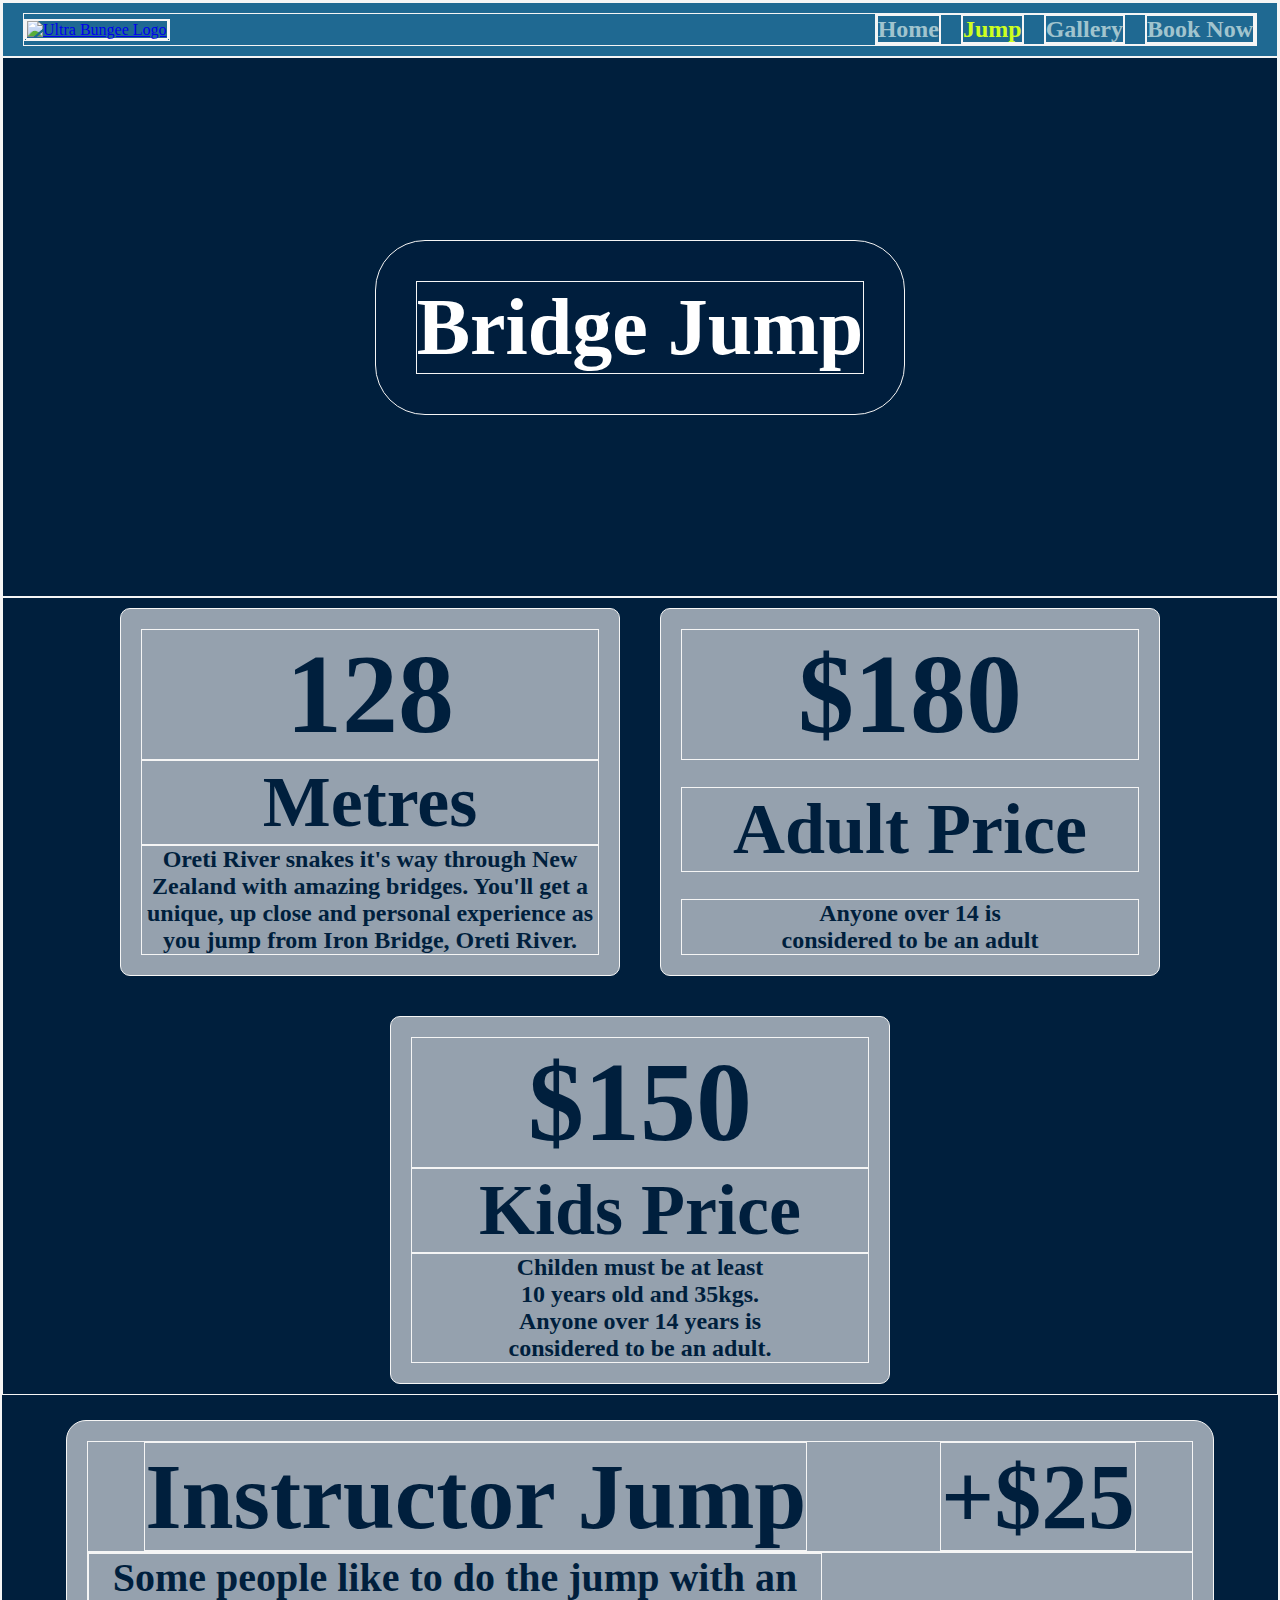
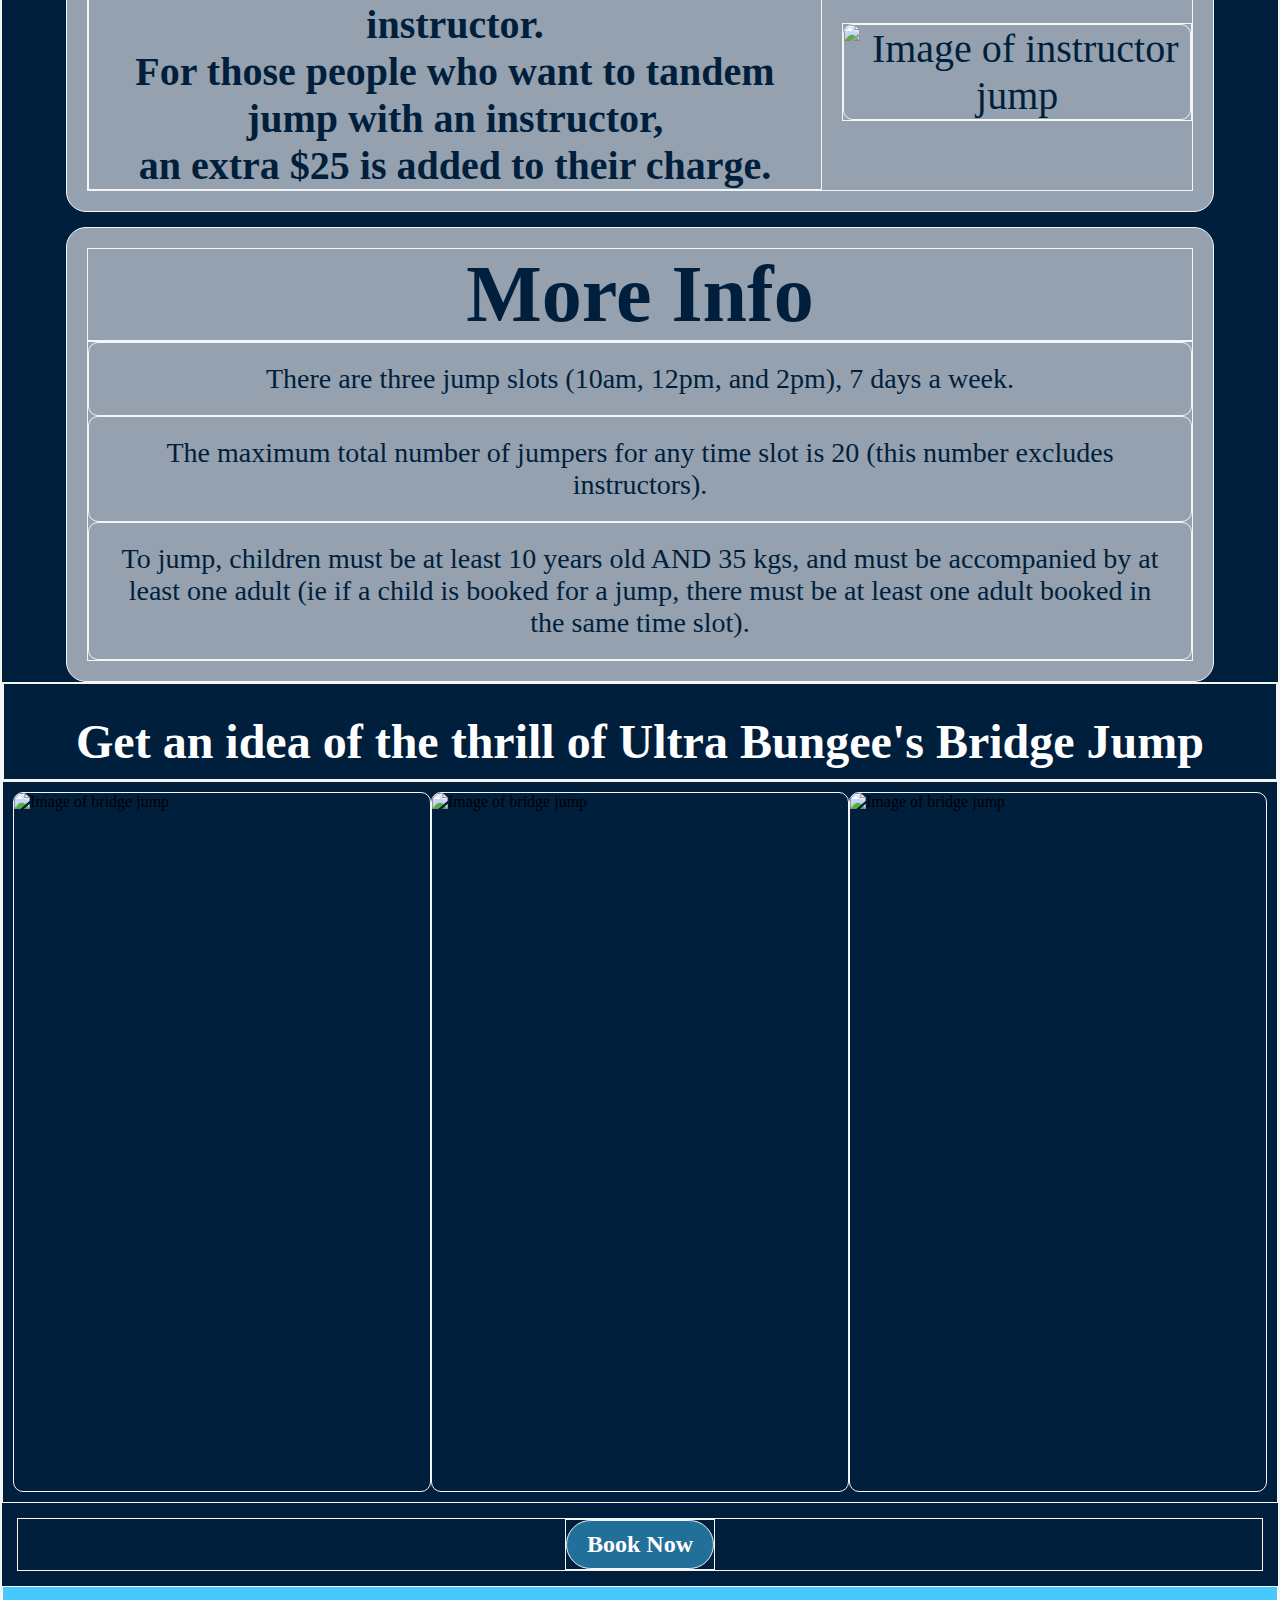
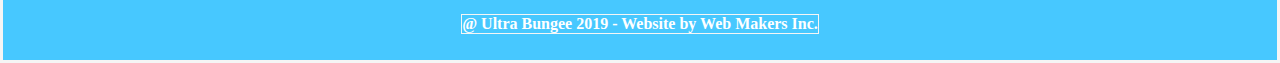
==== bridge_jump.html @ a45ec265 "Redo of last Commit and push (Forgot to add 3 HTML pages)" ====
<!DOCTYPE html>
<html lang="en">

<head>
    <meta charset="UTF-8">
    <meta name="viewport" content="width=device-width, initial-scale=1.0">
    <link rel="stylesheet" href="style.css">
    <title>Ultra Bungee</title>
</head>

<body>
    <header>
        <nav>
            <div class="nav-logo">
                <a href="index.html">
                    <img id="logo" src="img/logo.png" alt="Ultra Bungee Logo">
                </a>
            </div>
            <ul class="nav-links">
                <li>
                    <a href="index.html">Home</a>
                </li>
                <li class="active">
                    <a href="jumps.html">Jump</a>
                </li>
                <li>
                    <a href="gallery.html">Gallery</a>
                </li>
                <li>
                    <a href="#">Book Now</a>
                </li>
            </ul>
        </nav>
    </header>

    <!-- Hero Img For Bridge Hero -->
    <main class="hero">
        <div class="hero-overlay">
            <h1>Bridge Jump</h1>
        </div>
    </main>

    <section class="infomation-container">
        <article class="jump-height">
            <h2>128</h2>
            <h4>Metres</h4>
            <h5>
                Oreti River snakes it's way through New Zealand with amazing bridges. You'll get a unique, up close
                and personal experience as you jump from Iron Bridge, Oreti River.

                <!-- Leap. Jump. Fly. From Auckland’s Central Tower. <br> The Central Tower is a telecommunication <br>
                and observation in auckland, New Zealand --> <!-- For Tower Jump -->
            </h5>
        </article>

        <article class="adult-price">
            <h2>$180</h2>
            <h4>Adult Price</h4>
            <h5>Anyone over 14 is <br> considered to be an adult</h5>
        </article>

        <article class="kids-price">
            <h2>$150</h2>
            <h4>Kids Price</h4>
            <h5>
                Childen must be at least <br> 10 years old and 35kgs. <br> Anyone over 14 years is <br> considered to be
                an adult.
            </h5>
        </article>
    </section>

    <article class="instructor-jump">
        <div class="title-instructor-jump">
            <h3>Instructor Jump</h3>
            <h3>+$25</h3>
        </div>
        <div class="instructor-jump-info">
            <h4>
                Some people like to do the jump with an instructor. <br> For those people who want to tandem jump with
                an instructor, <br> an extra $25 is added to their charge.
            </h4>
            <div class="instructor-jump-img">
                <img src="img/bungee_general1.jpg" alt="Image of instructor jump">
            </div>
        </div>
    </article>

    <article class="more-info">
        <h2 class="more-info-title">More Info</h2>
        <div class="more-info-text">
            <p>There are three jump slots (10am, 12pm, and 2pm), 7 days a week.</p>
            <p>The maximum total number of jumpers for any time slot is 20 (this number excludes instructors).</p>
            <p>To jump, children must be at least 10 years old AND 35 kgs, and must be accompanied by at least one adult
                (ie if a child is booked for a jump, there must be at least one adult booked in the same time slot).</p>
        </div>
    </article>

    <div class="related-jumps">
        <h2>Get an idea of the thrill of Ultra Bungee's Bridge Jump</h2>
    </div>

    <div class="related-jump-img">
        <img src="img/bridge1_thumb.jpg" alt="Image of bridge jump">
        <img src="img/bridge2.jpg" alt="Image of bridge jump">
        <img src="img/bridge3.jpg" alt="Image of bridge jump">
    </div>

    <div class="jump-button-center">
        <div class="button-container">
            <a href="#">Book Now</a>
        </div>
    </div>

    <footer>
        <p>@ Ultra Bungee 2019 - Website by Web Makers Inc.</p>
    </footer>
</body>
---- style.css ----
/* fonts */
@import url('https://fonts.googleapis.com/css2?family=Arvo:ital,wght@0,400;0,700;1,400;1,700&display=swap');
@import url('https://fonts.googleapis.com/css2?family=Arvo:ital,wght@0,400;0,700;1,400;1,700&family=Nunito:ital,wght@0,200..1000;1,200..1000&display=swap');
@import url('https://fonts.googleapis.com/css2?family=Arvo:ital,wght@0,400;0,700;1,400;1,700&family=Lato:ital,wght@0,100;0,300;0,400;0,700;0,900;1,100;1,300;1,400;1,700;1,900&family=Nunito:ital,wght@0,200..1000;1,200..1000&display=swap');
@import url('https://fonts.googleapis.com/css2?family=Arvo:ital,wght@0,400;0,700;1,400;1,700&family=Lato:ital,wght@0,100;0,300;0,400;0,700;0,900;1,100;1,300;1,400;1,700;1,900&family=Montserrat:ital,wght@0,100..900;1,100..900&family=Nunito:ital,wght@0,200..1000;1,200..1000&display=swap');
@import url('https://fonts.googleapis.com/css2?family=Arvo:ital,wght@0,400;0,700;1,400;1,700&family=Lato:ital,wght@0,100;0,300;0,400;0,700;0,900;1,100;1,300;1,400;1,700;1,900&family=Montserrat:ital,wght@0,100..900;1,100..900&family=Nunito:ital,wght@0,200..1000;1,200..1000&family=Quicksand:wght@300..700&display=swap');
@import url('https://fonts.googleapis.com/css2?family=Arvo:ital,wght@0,400;0,700;1,400;1,700&family=Lato:ital,wght@0,100;0,300;0,400;0,700;0,900;1,100;1,300;1,400;1,700;1,900&family=Montserrat:ital,wght@0,100..900;1,100..900&family=Nunito+Sans:ital,opsz,wght@0,6..12,200..1000;1,6..12,200..1000&family=Nunito:ital,wght@0,200..1000;1,200..1000&family=Quicksand:wght@300..700&display=swap');

/* site colour palette */
:root {
    --main-col: #001F3D;
    --zero-col: #FFFFFF;
    --secondary-col: #47C8FF;
    --third-col: #A1C4CE;
    --accent-col: #CEFF1F;
}

/* Styling Home Page */
/* generic style reset */
* {
    margin: 0px;
    padding: 0px;
    box-sizing: border-box;
    /* To see outline of all elements (temp)*/
    border: 1px solid whitesmoke;
}

/* add your own style rules here */
body {
    background-color: var(--main-col);
}


/* Fixing Nav-Bar */
header {
    padding: 10px 20px;
    background-color: #47c8ff70
}

nav {
    display: flex;
    align-items: center;
    justify-content: space-between;
    width: 100%;
}

/* Style logo */
.nav-logo img {
    max-width: 150px;
    height: auto;
}

/* Style nav-links */
.nav-links {
    list-style: none;
    display: flex;
    gap: 20px;
}

.nav-links li {
    font-size: x-large;
    font-weight: bold;
}

.nav-links a {
    text-decoration: none;
    color: var(--third-col)
}

/* Fix logo img */
header img {
    width: 150px;
    height: auto;
}

/* Active page link style */
.nav-links .active a {
    color: var(--accent-col);
}

/* White on hover */
.nav-links a:hover {
    color: var(--zero-col);
    -webkit-transition: color 0.3s ease;
    transition: color 0.3s ease;
}

/* Adding Hero img */
.hero {
    position: relative;
    display: block;
    background-image: url(img/bridge3.jpg);
    background-size: cover;
    background-repeat: no-repeat;
    background-position-y: -200px;
    height: 60vh;
    width: 100%;
    display: flex;
    justify-content: center;
    align-items: center;
}

/* Adding overlay on hero img */
.hero-overlay {
    position: absolute;
    text-align: center;
    color: var(--zero-col);
    background-color: #001e3d7c;
    font-weight: bold;
    padding: 40px 40px;
    border-radius: 50px;
}

.hero-overlay h1 {
    font-size: 500%;
}

/* Style jump-links in overlay*/
.jumps-links {
    list-style: none;
    display: flex;
    gap: 200px;
    justify-content: center;
}

.jumps-links li {
    margin: 30px;
    font-weight: bold;
    font-size: 200%;
    padding: 15px;
    border-radius: 30px;
    background-color: #001e3d90;
}

.jumps-links a {
    text-decoration: none;
    color: var(--third-col)
}

/* White on hover */
.jumps-links a:hover {
    color: var(--zero-col);
    -webkit-transition: color 0.3s ease;
    transition: background-color, color 0.3s ease-in-out;
}

/* Making jumps available boxes */
.jumps-available-box img {
    position: relative;
    display: block;
    background-repeat: no-repeat;
    background-size: cover;
    object-fit: cover;
    width: 100%;
    height: 100%;
    filter: brightness(30%) blur(5px);
    transition: filter 0.3s ease-in-out;
}

.jumps-available-box:hover img,
.jumps-available-box:hover .available-jumps-overlay-section,
.jumps-available-box .button-container:hover~img,
.jumps-available-box .button-container:hover~.available-jumps-overlay-section {
    filter: brightness(95%);
}

.jumps-available-box {
    position: relative;
    width: 100%;
    height: 800px;
    overflow: visible;
    display: flex;
    justify-content: center;
    align-items: center;
}

.available-jumps-overlay-section {
    position: absolute;
    width: 100%;
    height: 100%;
    display: flex;
    flex-direction: column;
    justify-content: center;
    align-content: center;
    text-align: center;
    color: var(--zero-col);
    background-color: #001e3d7c;
    z-index: 20;
    pointer-events: none;
}

.subheading-center-overlay {
    font-size: 550%;
    font-weight: bold;
    color: var(--zero-col);
}

.button-center-overlay {
    margin-top: 10px;
    font-size: 150%;
    display: flex;
    justify-content: center;
    align-items: center;
}

.button-container {
    pointer-events: auto;
}

.button-container a {
    display: inline-block;
    padding: 10px 20px;
    font-size: larger;
    color: var(--zero-col);
    background-color: #47c8ff7b;
    text-decoration: none;
    font-weight: bold;
    border-radius: 50px;
    transition: background-color 0.3s ease-in-out;
    position: relative;
    z-index: 20;
}

.button-container a:hover {
    background-color: #ceff1f90;
    border-radius: 50px;
    transition: background-color 0.3s ease-in-out;
}

/* Making Reviews Space */
.reviews-container {
    position: relative;
    width: 100%;
    height: 1000px;
    display: flex;
    flex-direction: column;
    align-items: center;
    justify-content: center;
    text-align: center;
    overflow: hidden;
    padding: 50px 0;
}

.reviews-container img {
    position: absolute;
    width: 100%;
    height: 100%;
    object-fit: cover;
    z-index: -1;
    filter: brightness(50%);
}

.reviews-heading-center-overlay {
    font-size: 750%;
    font-weight: bold;
    margin-bottom: 20px;
    position: relative;
    color: var(--zero-col);
}

.reviews-box {
    display: flex;
    flex-direction: row;
    justify-content: center;
    align-items: flex-start;
    gap: 20px;
    flex-wrap: wrap;
    width: 100%;
    max-width: 100vw;
    z-index: 2;
}

/* Review Styling */
.review {
    background-color: #ceff1f90;
    backdrop-filter: blur(5px);
    border-radius: 10px;
    padding: 20px;
    min-width: 300px;
    max-width: 450px;
    height: 90%;
    text-align: center;
    flex: 1;
    color: var(--zero-col);
    margin: 20px 10px;
}

/* Stars Styling */
.rating-stars {
    font-size: 24px;
    display: inline-block;
}

.star {
    font-size: 30px;
    color: #d2ba42;
    margin: 0 5px;
    position: relative;
    display: inline-block;
}

/* Comments Styling */
.reviews-coment {
    font-style: italic;
    margin-bottom: 10px;
    font-size: xx-large;
}

/* Name Styling */
.name-of-reviewer {
    font-weight: bold;
    font-size: 20px;
    padding: 10px;
    justify-self: end;
}

.reviews-subheading-center-overlay {
    font-size: 200%;
    max-width: 95%;
    z-index: 2;
    font-weight: bold;
    color: var(--zero-col);
    margin: 30px;
}

.reviews-subheading-center-overlay h1 {
    padding: 20px;
}

/* Styling Footer */
footer {
    color: var(--zero-col);
    background-color: var(--secondary-col);
    justify-items: center;
    align-content: center;
    font-size: medium;
    font-weight: bold;
    height: 75px;
}


/* Styling Jump Page */
/* Styling Container For Jump Cards */
.available-jumps-cards-container {
    width: 100%;
    height: 800px;
    display: flex;
    flex-wrap: wrap;
    justify-content: center;
    align-items: center;
}

.available-jumps-card {
    margin: 15px;
    padding: 10px 5px;
    background-color: #ffffff95;
    border-radius: 50px;
    width: 30%;
}

/* Styling for jump card title */
.available-jumps-card-title {
    padding: 10px;
    display: flex;
    font-size: x-large;
    justify-content: center;
    text-align: center;
    transition: color 0.3s ease-in-out;
}


.available-jumps-card-title a {
    text-decoration: none;
    color: var(--zero-col);
    text-shadow: 1px 1px 5px var(--main-col);
}

/* Styling for jump card image */
.available-jumps-card-image img {
    width: 100%;
    height: 550px;
    border-radius: 25px;
    position: relative;
    display: block;
    background-repeat: no-repeat;
    background-size: cover;
    object-fit: cover;
}

/* Styling for jump card buttons */
.available-jumps-card-button {
    margin: 15px 0px 10px 0px;
    pointer-events: auto;
    text-align: center;
}

.available-jumps-card-button a {
    text-decoration: none;
    display: inline-block;
    font-size: x-large;
    border-radius: 20px;
    padding: 15px;
    color: var(--zero-col);
    background-color: #47C8FF7b;
    transition: background-color 0.3s ease-in-out;
}

/* Styling for jump card buttons hovers */
.available-jumps-card-button a:hover {
    background-color: #ceff1f90;
}


/* Styling For Each Jump Page (Bridge, Canyon, Tower) */
/* Styling for infomation-container */
.infomation-container {
    display: flex;
    flex-wrap: wrap;
    gap: 20px;
    justify-content: center;
}

.infomation-container {
    align-items: stretch;
    margin-bottom: 25px;
}

.infomation-container article {
    flex: 1;
    margin: 10px;
    min-width: 500px;
    max-width: 30%;
    color: var(--main-col);
    background-color: #ffffff95;
    padding: 20px;
    border-radius: 10px;
    text-align: center;
    display: flex;
    flex-direction: column;
    justify-content: space-between;
}

/* Responsive Design */
@media (max-width: 900px) {
    .infomation-container {
        flex-direction: column;
        align-items: center;
    }

    .infomation-container article {
        width: 100%;
    }
}

.infomation-container h2 {
    font-size: 700%;
}

.infomation-container h4 {
    font-size: 450%;
}

.infomation-container h5 {
    font-size: 150%;
}

.instructor-jump {
    margin: auto;
    padding: 20px;
    max-width: 90%;
    display: flex;
    flex-direction: column;
    align-items: center;
    background-color: #ffffff95;
    border-radius: 20px;
}

.title-instructor-jump {
    display: flex;
    justify-content: space-around;
    width: 100%;
    text-align: center;
    color: var(--main-col);
    gap: 20px;
    font-size: 500%;
}

.instructor-jump-info {
    display: flex;
    align-items: center;
    gap: 20px;
    width: 100%;
    color: var(--main-col);
    flex-wrap: wrap;
    text-align: center;
    font-size: 250%;
}

.instructor-jump-info h4 {
    flex: 1;
    min-width: 250px;
}

.instructor-jump-img {
    flex: 1;
    max-width: 350px;
    min-width: 250px;
}

.instructor-jump-img img {
    max-width: 100%;
    height: auto;
    border-radius: 10px;
}

/* Responsive Design */
@media (max-width: 768px) {
    .title-instructor-jump {
        flex-direction: column;
    }

    .instructor-jump-info {
        flex-direction: column;
        text-align: center;
    }
}

.more-info {
    margin: auto;
    margin-top: 15px;
    padding: 20px;
    max-width: 90%;
    display: flex;
    flex-direction: column;
    align-items: center;
    background-color: #ffffff95;
    border-radius: 20px;
}

.more-info-title {
    display: flex;
    justify-content: space-around;
    width: 100%;
    text-align: center;
    color: var(--main-col);
    gap: 20px;
    font-size: 500%;
}

.more-info-text p {
    flex: 1;
    color: var(--main-col);
    padding: 20px;
    border-radius: 10px;
    font-size: 175%;
    text-align: center;
    display: flex;
    flex-direction: column;
    justify-content: space-between;
}

.related-jumps h2 {
    display: flex;
    justify-content: center;
    align-items: center;
    padding: 30px 0px 10px 0px;
    color: var(--zero-col);
    font-size: 300%;
}

.related-jump-img {
    background-color: var(--main-col);
    display: flex;
    overflow-x: auto;
    white-space: nowrap;
    scroll-snap-type: x mandatory;
    padding: 10px;
}

.related-jump-img img {
    height: 700px;
    width: 1000px;
    object-fit: cover;
    border-radius: 10px;
    scroll-snap-align: start;
}

.jump-button-center {
    margin: 15px;
    display: flex;
    flex-direction: column;
    justify-content: center;
    align-items: center;
    font-size: 125%;
}
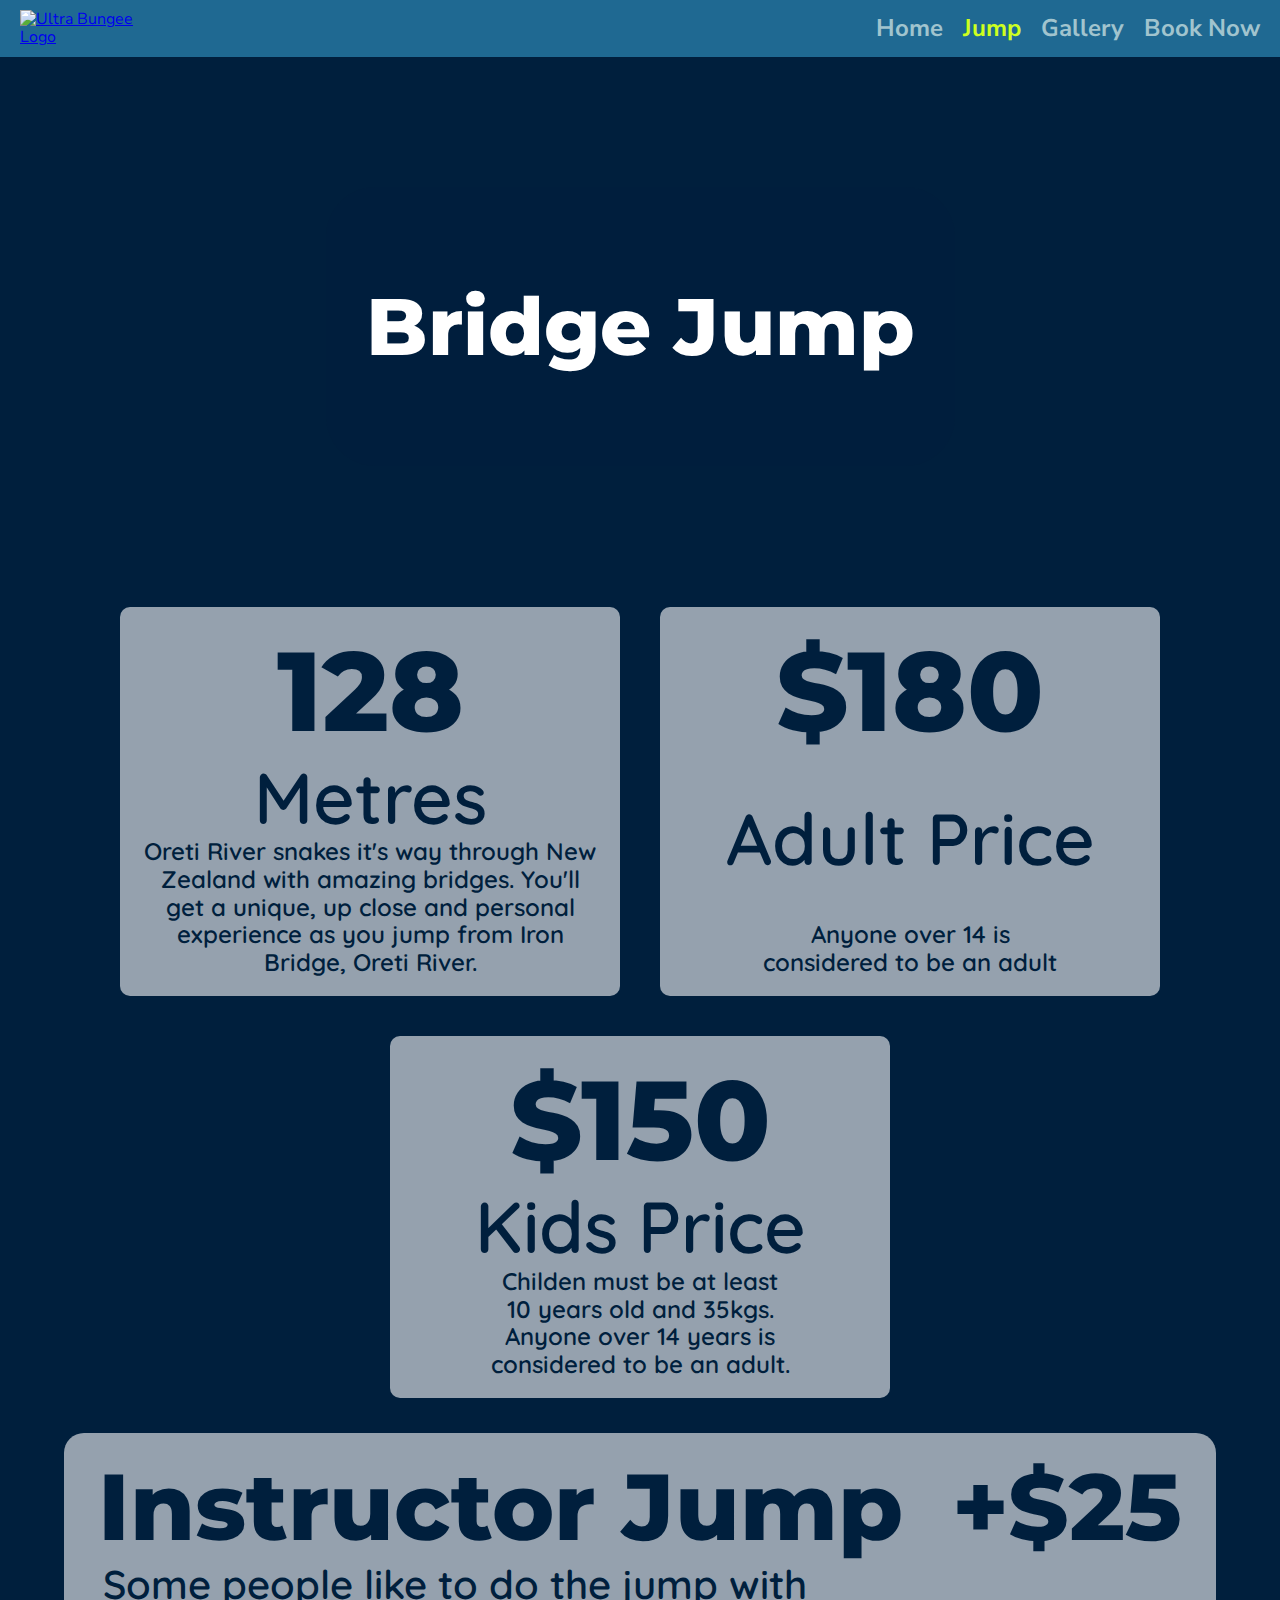
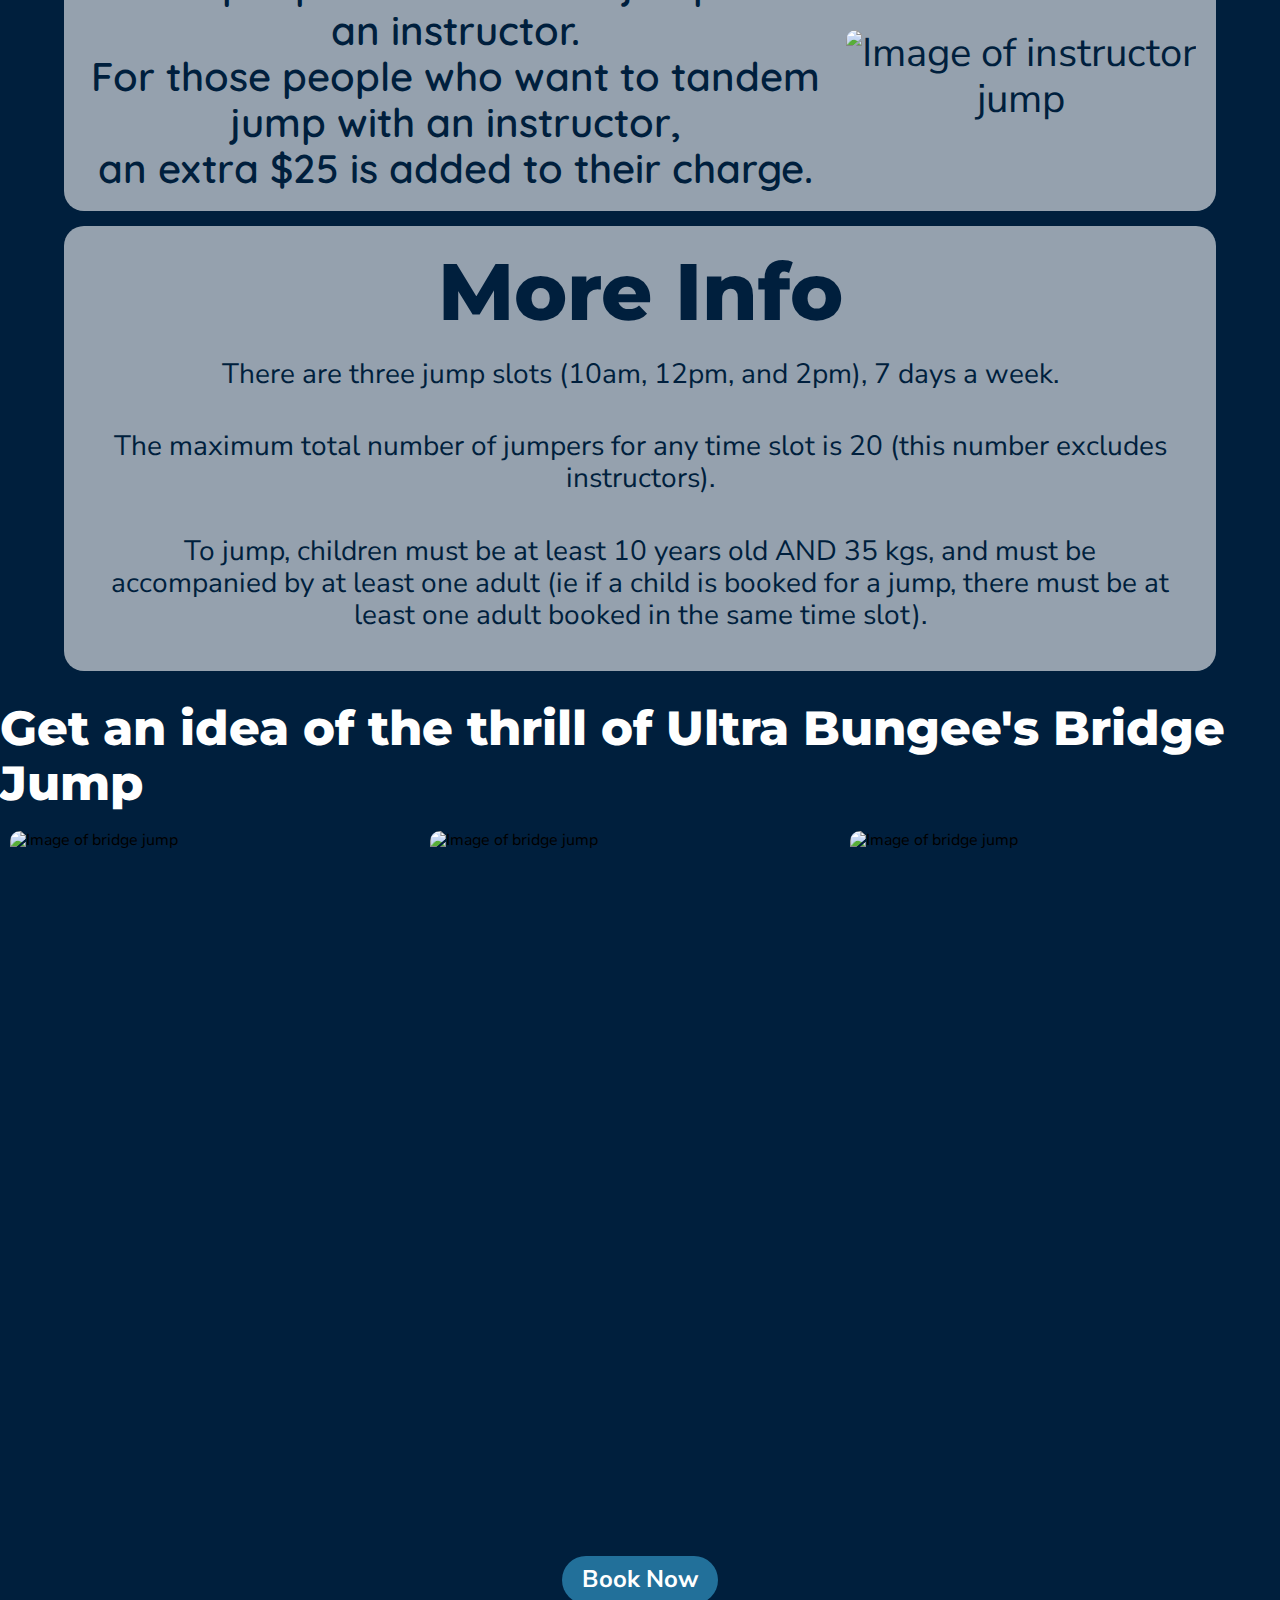
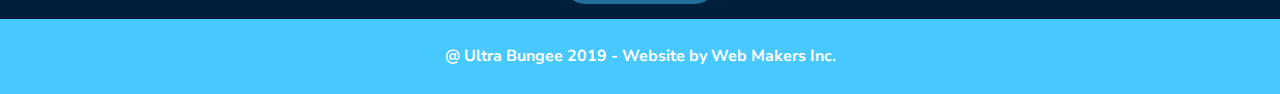
==== commit b306f52b: "Finished Gallery Page and normalize.css and fixed fonts" ====
--- a/bridge_jump.html
+++ b/bridge_jump.html
@@ -4,7 +4,8 @@
 <head>
     <meta charset="UTF-8">
     <meta name="viewport" content="width=device-width, initial-scale=1.0">
-    <link rel="stylesheet" href="style.css">
+    <link rel="stylesheet" href="style/normalize.css">
+    <link rel="stylesheet" href="style/style.css">
     <title>Ultra Bungee</title>
 </head>
 
--- a/style/style.css
+++ b/style/style.css
@@ -0,0 +1,652 @@
+/* fonts */
+@import url('https://fonts.googleapis.com/css2?family=Montserrat:ital,wght@0,100..900;1,100..900&display=swap');
+@import url('https://fonts.googleapis.com/css2?family=Quicksand:wght@300..700&display=swap');
+@import url('https://fonts.googleapis.com/css2?family=Nunito+Sans:ital,opsz,wght@0,6..12,200..1000;1,6..12,200..1000&display=swap');
+
+
+
+/* site colour palette */
+:root {
+    --main-col: #001F3D;
+    --zero-col: #FFFFFF;
+    --secondary-col: #47C8FF;
+    --third-col: #A1C4CE;
+    --accent-col: #CEFF1F;
+}
+
+/* Styling Home Page */
+/* generic style reset */
+* {
+    margin: 0px;
+    padding: 0px;
+    box-sizing: border-box;
+    /* To see outline of all elements (temp)*/
+    /* border: 1px solid whitesmoke; */
+}
+
+/* Styling body & fonts */
+body {
+    background-color: var(--main-col);
+    font-family: "Nunito Sans";
+}
+
+h1,
+h2,
+h3 {
+    font-family: "Montserrat";
+    font-weight: 800;
+}
+
+h4,
+h5,
+h6 {
+    font-family: "Quicksand";
+    font-weight: 600;
+}
+
+/* Fixing Nav-Bar */
+header {
+    padding: 10px 20px;
+    background-color: #47c8ff70
+}
+
+nav {
+    display: flex;
+    align-items: center;
+    justify-content: space-between;
+    width: 100%;
+}
+
+/* Style logo */
+.nav-logo img {
+    max-width: 150px;
+    height: auto;
+}
+
+/* Style nav-links */
+.nav-links {
+    list-style: none;
+    display: flex;
+    gap: 20px;
+}
+
+.nav-links li {
+    font-size: x-large;
+    font-weight: bold;
+}
+
+.nav-links a {
+    text-decoration: none;
+    color: var(--third-col)
+}
+
+/* Fix logo img */
+header img {
+    width: 150px;
+    height: auto;
+}
+
+/* Active page link style */
+.nav-links .active a {
+    color: var(--accent-col);
+}
+
+/* White on hover */
+.nav-links a:hover {
+    color: var(--zero-col);
+    -webkit-transition: color 0.3s ease;
+    transition: color 0.3s ease;
+}
+
+/* Adding Hero img */
+.hero {
+    position: relative;
+    background-image: url(/img/bridge3.jpg);
+    background-size: cover;
+    background-repeat: no-repeat;
+    background-position: center;
+    background-position-y: -300px;
+    height: 60vh;
+    width: 100%;
+    display: flex;
+    justify-content: center;
+    align-items: center;
+    border: none;
+}
+
+/* Adding overlay on hero img */
+.hero-overlay {
+    position: absolute;
+    text-align: center;
+    color: var(--zero-col);
+    background-color: #001e3d7c;
+    font-weight: bold;
+    padding: 40px 40px;
+    border-radius: 50px;
+}
+
+.hero-overlay h1 {
+    font-size: 500%;
+}
+
+/* Style jump-links in overlay*/
+.jumps-links {
+    list-style: none;
+    display: flex;
+    gap: 200px;
+    justify-content: center;
+}
+
+.jumps-links li {
+    margin: 30px;
+    font-weight: bold;
+    font-size: 200%;
+    padding: 15px;
+    border-radius: 30px;
+    background-color: #001e3d90;
+}
+
+.jumps-links a {
+    text-decoration: none;
+    color: var(--third-col)
+}
+
+/* White on hover */
+.jumps-links a:hover {
+    color: var(--zero-col);
+    -webkit-transition: color 0.3s ease;
+    transition: background-color, color 0.3s ease-in-out;
+}
+
+/* Making jumps available boxes */
+.jumps-available-box img {
+    position: relative;
+    display: block;
+    background-repeat: no-repeat;
+    background-size: cover;
+    object-fit: cover;
+    width: 100%;
+    height: 100%;
+    filter: brightness(30%) blur(5px);
+    transition: filter 0.3s ease-in-out;
+}
+
+.jumps-available-box:hover img,
+.jumps-available-box:hover .available-jumps-overlay-section,
+.jumps-available-box .button-container:hover~img,
+.jumps-available-box .button-container:hover~.available-jumps-overlay-section {
+    filter: brightness(95%);
+}
+
+.jumps-available-box {
+    position: relative;
+    width: 100%;
+    height: 800px;
+    overflow: visible;
+    display: flex;
+    justify-content: center;
+    align-items: center;
+}
+
+.available-jumps-overlay-section {
+    position: absolute;
+    width: 100%;
+    height: 100%;
+    display: flex;
+    flex-direction: column;
+    justify-content: center;
+    align-content: center;
+    text-align: center;
+    color: var(--zero-col);
+    background-color: #001e3d7c;
+    z-index: 20;
+    pointer-events: none;
+}
+
+.subheading-center-overlay {
+    font-size: 550%;
+    font-weight: bold;
+    color: var(--zero-col);
+}
+
+.button-center-overlay {
+    margin-top: 10px;
+    font-size: 150%;
+    display: flex;
+    justify-content: center;
+    align-items: center;
+}
+
+.button-container {
+    pointer-events: auto;
+}
+
+.button-container a {
+    display: inline-block;
+    padding: 10px 20px;
+    font-size: larger;
+    color: var(--zero-col);
+    background-color: #47c8ff7b;
+    text-decoration: none;
+    font-weight: bold;
+    border-radius: 50px;
+    transition: background-color 0.3s ease-in-out;
+    position: relative;
+    z-index: 20;
+}
+
+.button-container a:hover {
+    background-color: #ceff1f90;
+    border-radius: 50px;
+    transition: background-color 0.3s ease-in-out;
+}
+
+/* Making Reviews Space */
+.reviews-container {
+    position: relative;
+    width: 100%;
+    height: 1000px;
+    display: flex;
+    flex-direction: column;
+    align-items: center;
+    justify-content: center;
+    text-align: center;
+    overflow: hidden;
+    padding: 50px 0;
+}
+
+.reviews-container img {
+    position: absolute;
+    width: 100%;
+    height: 100%;
+    object-fit: cover;
+    z-index: -1;
+    filter: brightness(50%);
+}
+
+.reviews-heading-center-overlay {
+    font-size: 750%;
+    font-weight: bold;
+    margin-bottom: 20px;
+    position: relative;
+    color: var(--zero-col);
+}
+
+.reviews-box {
+    display: flex;
+    flex-direction: row;
+    justify-content: center;
+    align-items: flex-start;
+    gap: 20px;
+    flex-wrap: wrap;
+    width: 100%;
+    max-width: 100vw;
+    z-index: 2;
+}
+
+/* Review Styling */
+.review {
+    background-color: #ceff1f90;
+    backdrop-filter: blur(5px);
+    border-radius: 10px;
+    padding: 20px;
+    min-width: 300px;
+    max-width: 450px;
+    height: 90%;
+    text-align: center;
+    flex: 1;
+    color: var(--zero-col);
+    margin: 20px 10px;
+}
+
+/* Stars Styling */
+.rating-stars {
+    font-size: 24px;
+    display: inline-block;
+}
+
+.star {
+    font-size: 30px;
+    color: #d2ba42;
+    margin: 0 5px;
+    position: relative;
+    display: inline-block;
+}
+
+/* Comments Styling */
+.reviews-coment {
+    font-style: italic;
+    margin-bottom: 10px;
+    font-size: xx-large;
+}
+
+/* Name Styling */
+.name-of-reviewer {
+    font-weight: bold;
+    font-size: 20px;
+    padding: 10px;
+    justify-self: end;
+}
+
+.reviews-subheading-center-overlay {
+    font-size: 200%;
+    max-width: 95%;
+    z-index: 2;
+    font-weight: bold;
+    color: var(--zero-col);
+    margin: 30px;
+}
+
+.reviews-subheading-center-overlay h1 {
+    padding: 20px;
+}
+
+/* Styling Footer */
+footer {
+    color: var(--zero-col);
+    background-color: var(--secondary-col);
+    justify-items: center;
+    align-content: center;
+    font-size: medium;
+    font-weight: bold;
+    height: 75px;
+}
+
+
+/* Styling Jump Page */
+/* Styling Container For Jump Cards */
+.available-jumps-cards-container {
+    width: 100%;
+    height: 800px;
+    display: flex;
+    flex-wrap: wrap;
+    justify-content: center;
+    align-items: center;
+}
+
+.available-jumps-card {
+    margin: 15px;
+    padding: 10px 5px;
+    background-color: #ffffff95;
+    border-radius: 50px;
+    width: 30%;
+}
+
+/* Styling for jump card title */
+.available-jumps-card-title {
+    padding: 10px;
+    display: flex;
+    font-size: x-large;
+    justify-content: center;
+    text-align: center;
+    transition: color 0.3s ease-in-out;
+}
+
+
+.available-jumps-card-title a {
+    text-decoration: none;
+    color: var(--third-col);
+    text-shadow: 1px 1px 5px var(--main-col);
+    transition: color 0.3s ease-in-out;
+}
+
+.available-jumps-card-title h2 :hover {
+    color: var(--zero-col);
+}
+
+/* Styling for jump card image */
+.available-jumps-card-image img {
+    width: 100%;
+    height: 550px;
+    border-radius: 25px;
+    position: relative;
+    display: block;
+    background-repeat: no-repeat;
+    background-size: cover;
+    object-fit: cover;
+}
+
+/* Styling for jump card buttons */
+.available-jumps-card-button {
+    margin: 15px 0px 10px 0px;
+    pointer-events: auto;
+    text-align: center;
+}
+
+.available-jumps-card-button a {
+    text-decoration: none;
+    display: inline-block;
+    font-size: x-large;
+    border-radius: 20px;
+    padding: 15px;
+    color: var(--zero-col);
+    background-color: #47C8FF7b;
+    transition: background-color 0.3s ease-in-out;
+}
+
+/* Styling for jump card buttons hovers */
+.available-jumps-card-button a:hover {
+    background-color: #ceff1f90;
+}
+
+
+/* Styling For Each Jump Page (Bridge, Canyon, Tower) */
+/* Styling for infomation-container */
+.infomation-container {
+    display: flex;
+    flex-wrap: wrap;
+    gap: 20px;
+    justify-content: center;
+}
+
+.infomation-container {
+    align-items: stretch;
+    margin-bottom: 25px;
+}
+
+.infomation-container article {
+    flex: 1;
+    margin: 10px;
+    min-width: 500px;
+    max-width: 30%;
+    color: var(--main-col);
+    background-color: #ffffff95;
+    padding: 20px;
+    border-radius: 10px;
+    text-align: center;
+    display: flex;
+    flex-direction: column;
+    justify-content: space-between;
+}
+
+/* Responsive Design */
+@media (max-width: 900px) {
+    .infomation-container {
+        flex-direction: column;
+        align-items: center;
+    }
+
+    .infomation-container article {
+        width: 100%;
+    }
+}
+
+.infomation-container h2 {
+    font-size: 700%;
+}
+
+.infomation-container h4 {
+    font-size: 450%;
+}
+
+.infomation-container h5 {
+    font-size: 150%;
+}
+
+.instructor-jump {
+    margin: auto;
+    padding: 20px;
+    max-width: 90%;
+    display: flex;
+    flex-direction: column;
+    align-items: center;
+    background-color: #ffffff95;
+    border-radius: 20px;
+}
+
+.title-instructor-jump {
+    display: flex;
+    justify-content: space-around;
+    width: 100%;
+    text-align: center;
+    color: var(--main-col);
+    gap: 20px;
+    font-size: 500%;
+}
+
+.instructor-jump-info {
+    display: flex;
+    align-items: center;
+    gap: 20px;
+    width: 100%;
+    color: var(--main-col);
+    flex-wrap: wrap;
+    text-align: center;
+    font-size: 250%;
+}
+
+.instructor-jump-info h4 {
+    flex: 1;
+    min-width: 250px;
+}
+
+.instructor-jump-img {
+    flex: 1;
+    max-width: 350px;
+    min-width: 250px;
+}
+
+.instructor-jump-img img {
+    max-width: 100%;
+    height: auto;
+    border-radius: 10px;
+}
+
+/* Responsive Design */
+@media (max-width: 768px) {
+    .title-instructor-jump {
+        flex-direction: column;
+    }
+
+    .instructor-jump-info {
+        flex-direction: column;
+        text-align: center;
+    }
+}
+
+.more-info {
+    margin: auto;
+    margin-top: 15px;
+    padding: 20px;
+    max-width: 90%;
+    display: flex;
+    flex-direction: column;
+    align-items: center;
+    background-color: #ffffff95;
+    border-radius: 20px;
+}
+
+.more-info-title {
+    display: flex;
+    justify-content: space-around;
+    width: 100%;
+    text-align: center;
+    color: var(--main-col);
+    gap: 20px;
+    font-size: 500%;
+}
+
+.more-info-text p {
+    flex: 1;
+    color: var(--main-col);
+    padding: 20px;
+    border-radius: 10px;
+    font-size: 175%;
+    text-align: center;
+    display: flex;
+    flex-direction: column;
+    justify-content: space-between;
+}
+
+.related-jumps h2 {
+    display: flex;
+    justify-content: center;
+    align-items: center;
+    padding: 30px 0px 10px 0px;
+    color: var(--zero-col);
+    font-size: 300%;
+}
+
+.related-jump-img {
+    background-color: var(--main-col);
+    display: flex;
+    overflow-x: auto;
+    white-space: nowrap;
+    scroll-snap-type: x mandatory;
+    padding: 10px;
+}
+
+.related-jump-img img {
+    height: 700px;
+    width: 1000px;
+    object-fit: cover;
+    border-radius: 10px;
+    scroll-snap-align: start;
+}
+
+.jump-button-center {
+    margin: 15px;
+    display: flex;
+    flex-direction: column;
+    justify-content: center;
+    align-items: center;
+    font-size: 125%;
+}
+
+/* Styling for Gallery Page */
+.img-gallery {
+    margin: 10px;
+    padding: 0;
+}
+
+.img-gallery h4,
+.img-gallery h2 {
+    display: flex;
+    justify-content: center;
+    align-items: center;
+    padding: 30px 0px 10px 0px;
+    color: var(--zero-col);
+    font-size: 300%;
+}
+
+.img-rows {
+    display: flex;
+    flex-wrap: wrap;
+    margin: 0;
+    padding: 0 4px;
+}
+
+/* Create three equal columns that sits next to each other */
+.img-column {
+    flex: 33%;
+    max-width: 33.3%;
+    padding: 0 4px;
+}
+
+.img-column img {
+    margin-top: 8px;
+    vertical-align: middle;
+    width: 100%;
+    height: 31.5%;
+    object-fit: cover;
+}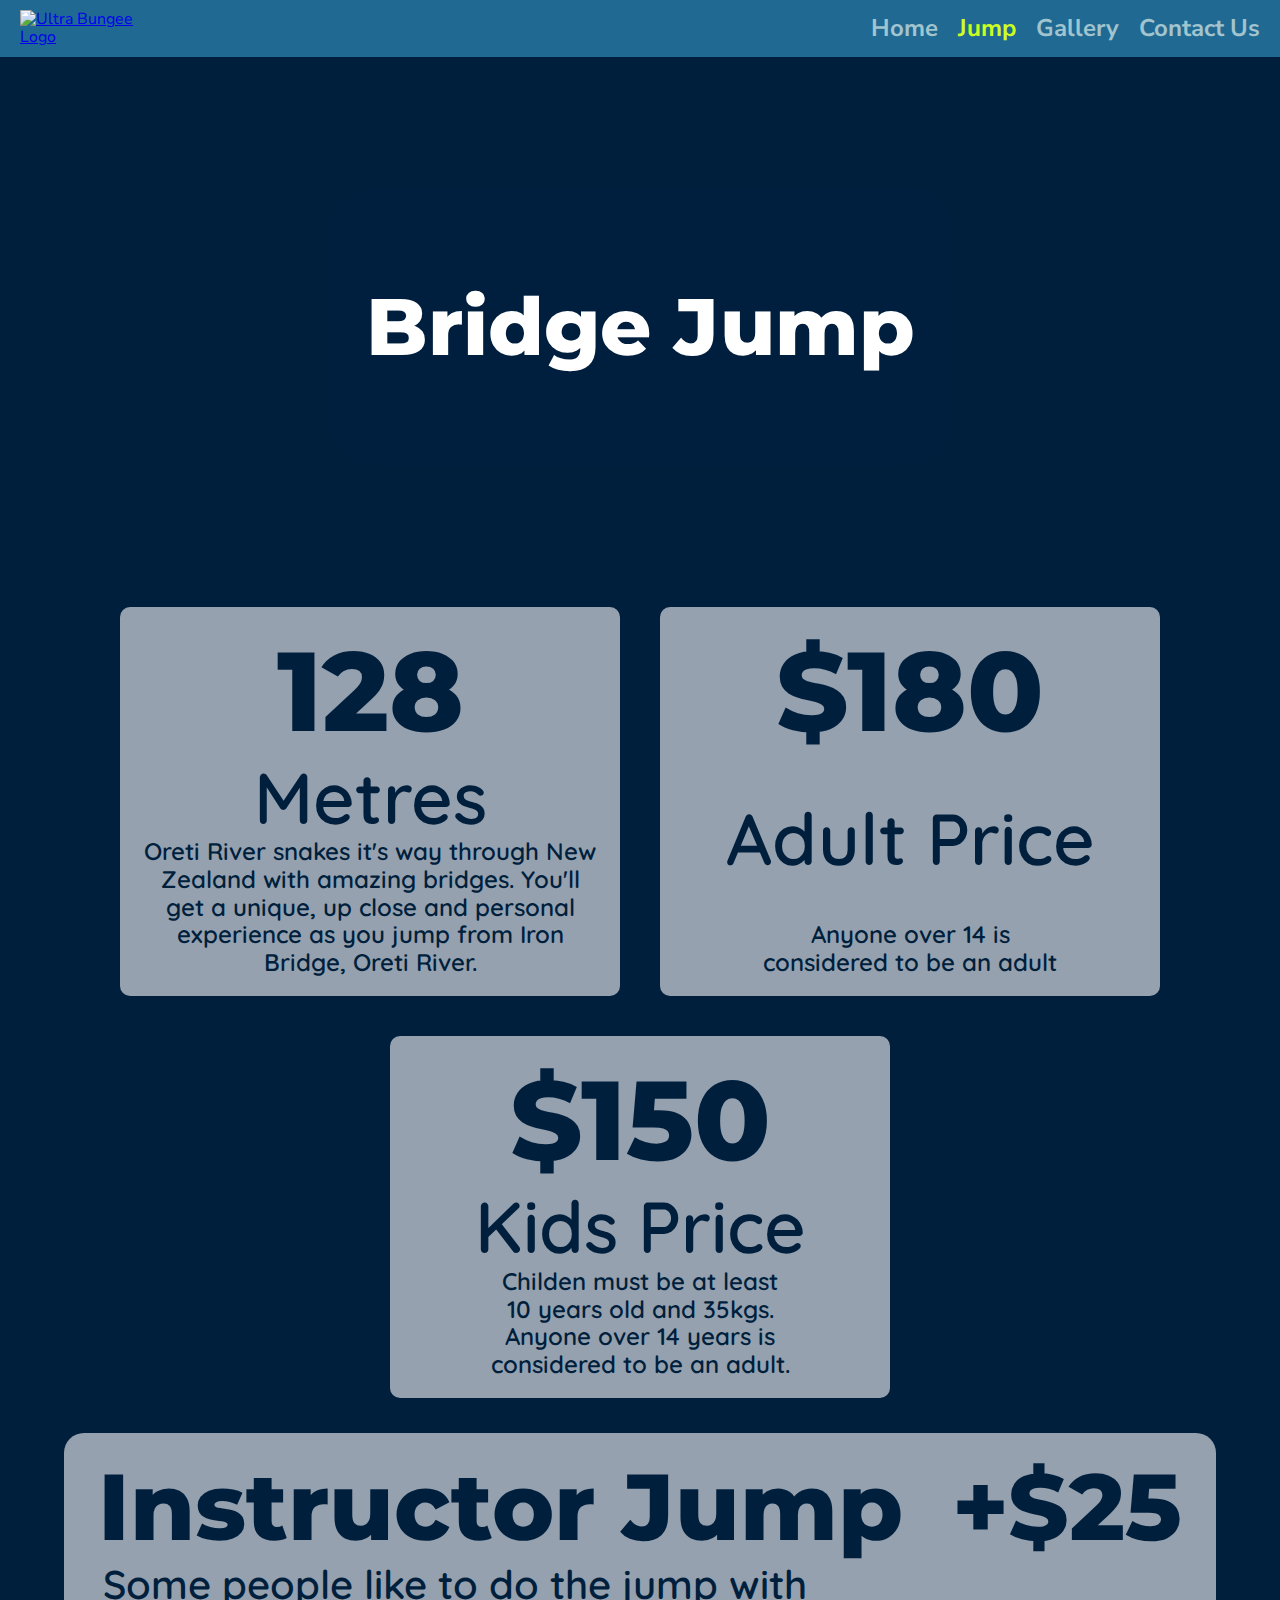
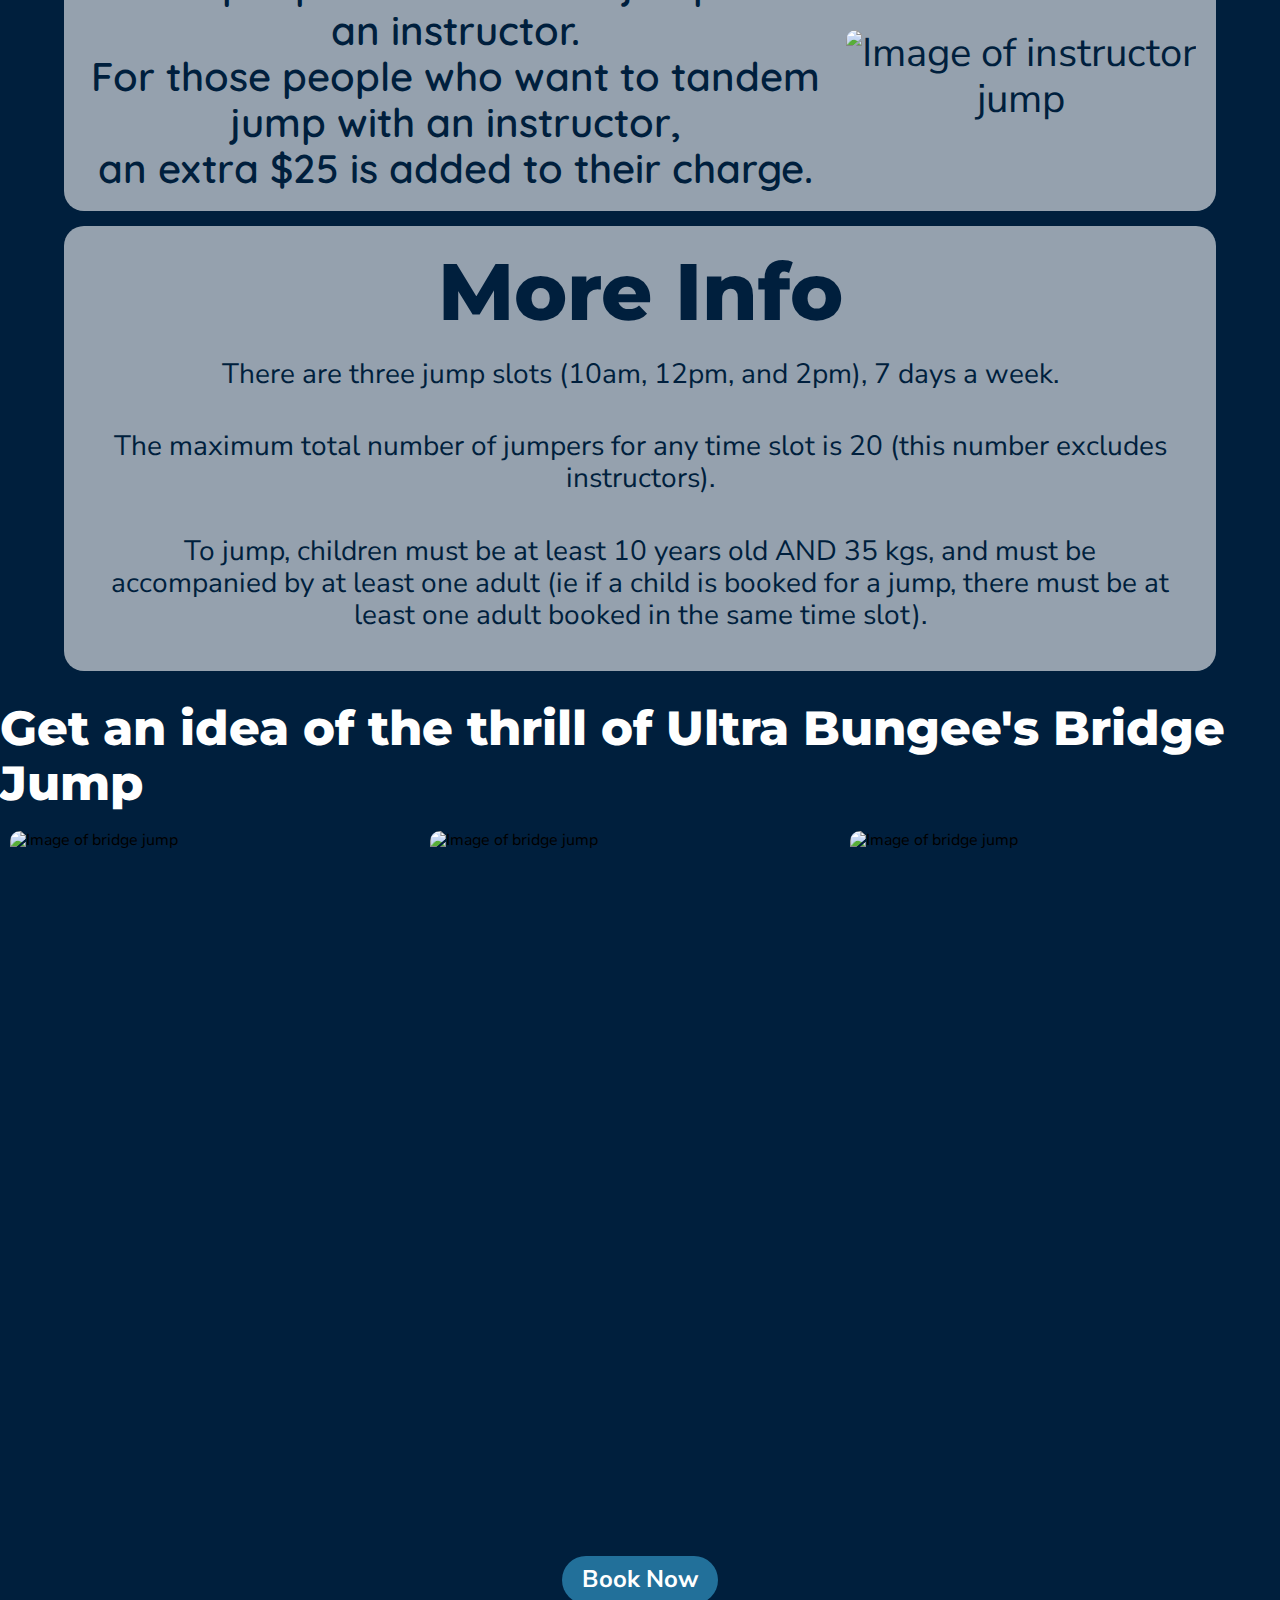
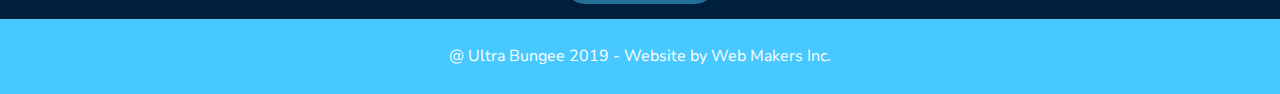
==== commit 663ed288: "Finished Gallery Page (also validated all HTML + CSS pages)" ====
--- a/bridge_jump.html
+++ b/bridge_jump.html
@@ -28,7 +28,7 @@
                     <a href="gallery.html">Gallery</a>
                 </li>
                 <li>
-                    <a href="#">Book Now</a>
+                    <a href="contact.html">Contact Us</a>
                 </li>
             </ul>
         </nav>
@@ -48,9 +48,6 @@
             <h5>
                 Oreti River snakes it's way through New Zealand with amazing bridges. You'll get a unique, up close
                 and personal experience as you jump from Iron Bridge, Oreti River.
-
-                <!-- Leap. Jump. Fly. From Auckland’s Central Tower. <br> The Central Tower is a telecommunication <br>
-                and observation in auckland, New Zealand --> <!-- For Tower Jump -->
             </h5>
         </article>
 
--- a/style/style.css
+++ b/style/style.css
@@ -42,6 +42,11 @@
 h6 {
     font-family: "Quicksand";
     font-weight: 600;
+}
+
+p {
+    font-family: "Nunito Sans";
+    font-weight: 400;
 }
 
 /* Fixing Nav-Bar */
@@ -649,4 +654,49 @@
     width: 100%;
     height: 31.5%;
     object-fit: cover;
+}
+
+/* Styling for Contact Page */
+.contact-us {
+    display: flex;
+    flex-wrap: wrap;
+    justify-content: center;
+}
+
+.contact-us article {
+    flex: 1;
+    margin: 20px;
+    width: 50%;
+    height: auto;
+    color: var(--main-col);
+    background-color: #ffffff95;
+    padding: 20px;
+    border-radius: 10px;
+    text-align: center;
+    display: flex;
+    flex-direction: column;
+    justify-content: space-between;
+}
+
+.book-now ul {
+    list-style: none;
+}
+
+.contact-us h2,
+.contact-us h4,
+.contact-us p,
+.contact-us input {
+    padding: 20px 0 3px 0;
+}
+
+/* Responsive Design */
+@media (max-width: 900px) {
+    .contact-us {
+        flex-direction: column;
+        align-items: center;
+    }
+
+    .contact-us article {
+        width: 100%;
+    }
 }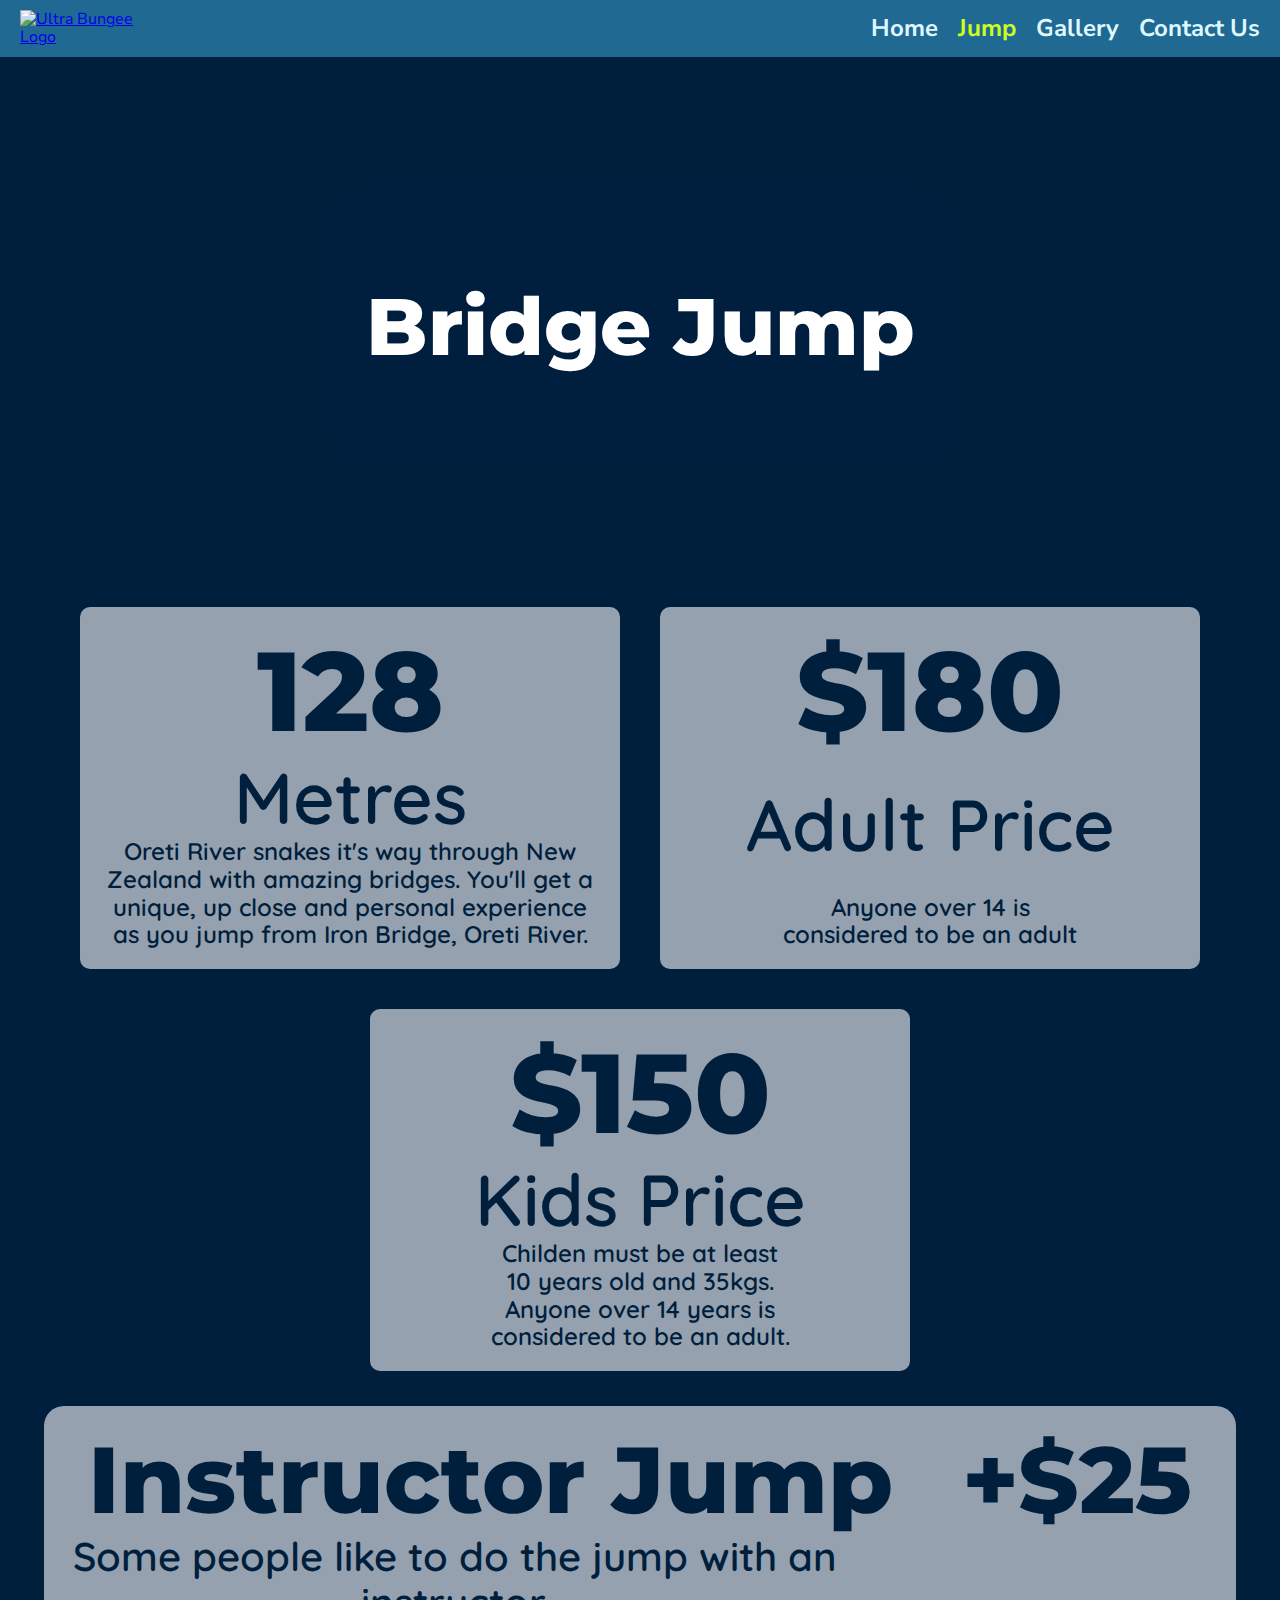
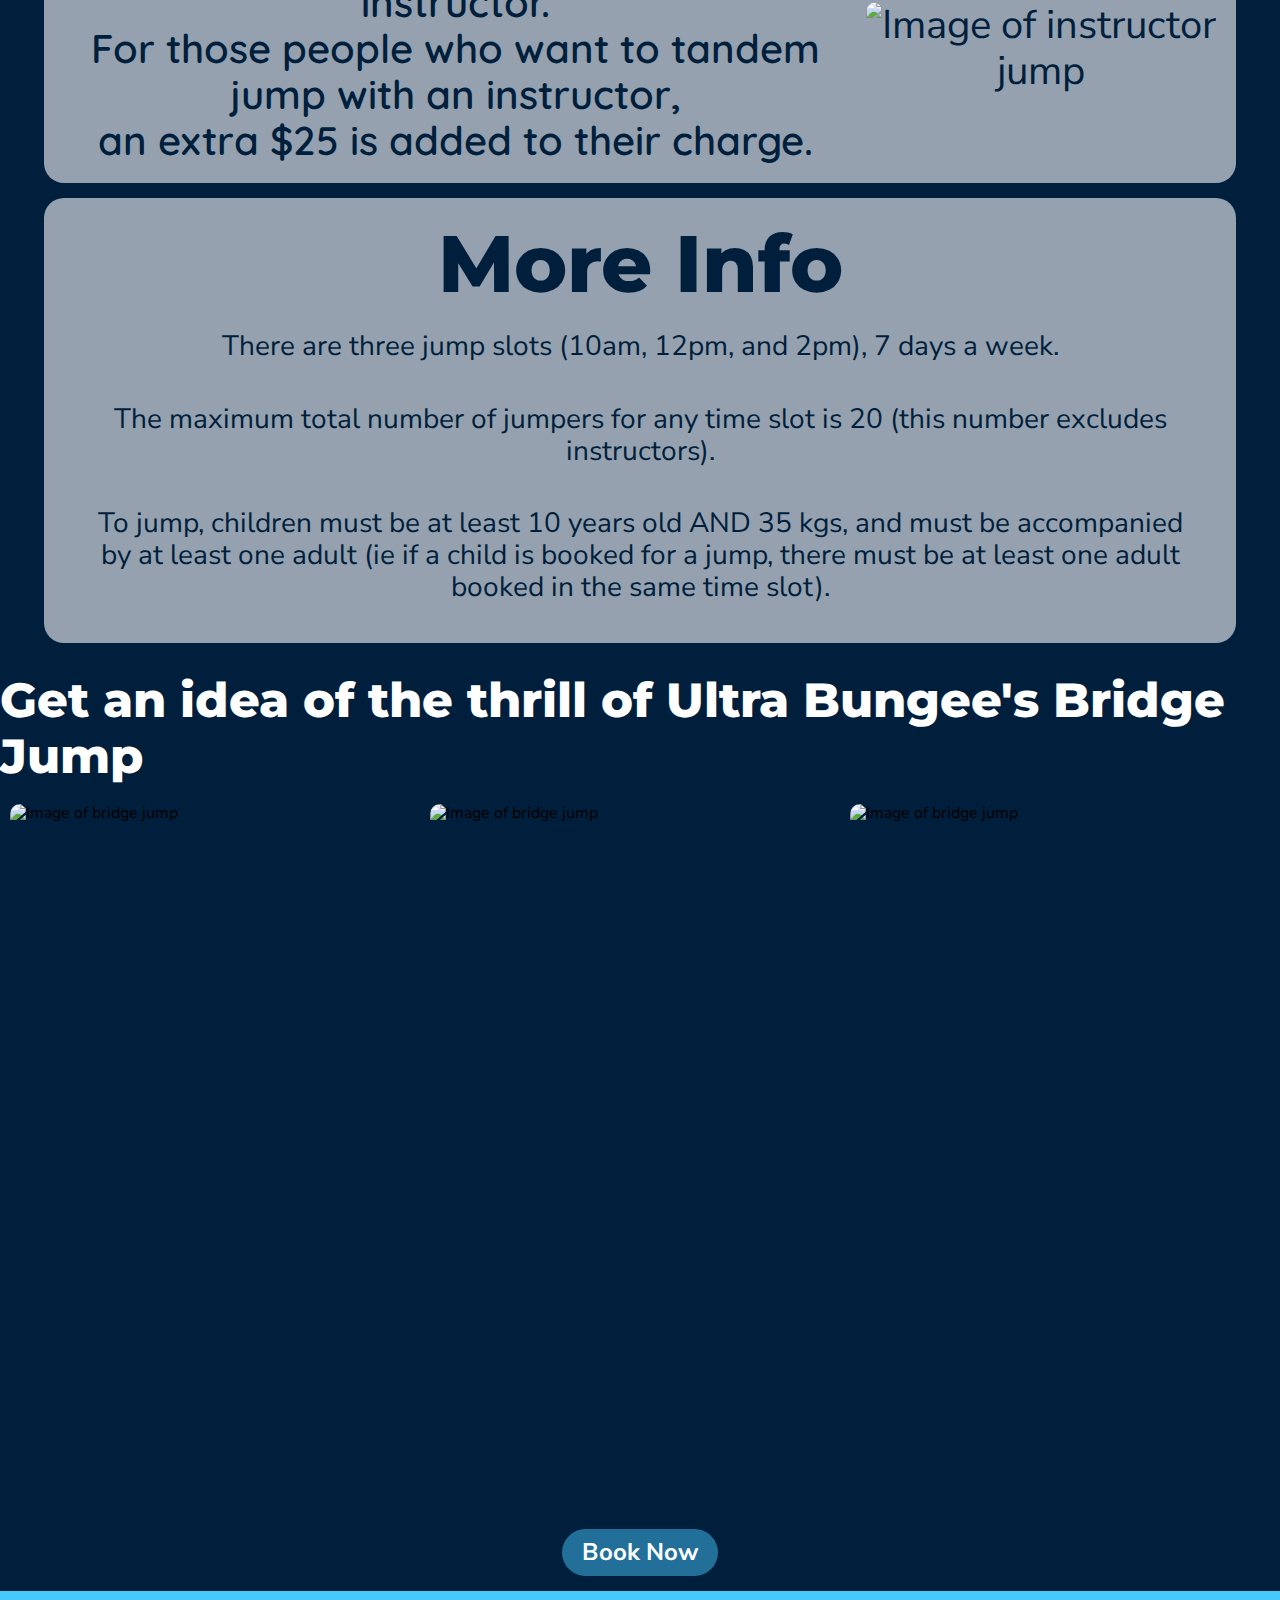
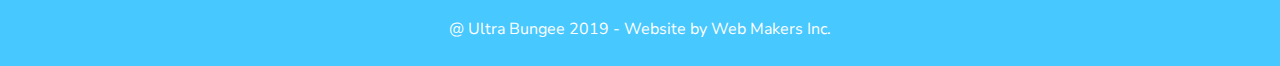
==== commit 7d57150f: "Finished website with JS and liked all pages" ====
--- a/bridge_jump.html
+++ b/bridge_jump.html
@@ -105,11 +105,13 @@
 
     <div class="jump-button-center">
         <div class="button-container">
-            <a href="#">Book Now</a>
+            <a href="contact.html">Book Now</a>
         </div>
     </div>
 
     <footer>
         <p>@ Ultra Bungee 2019 - Website by Web Makers Inc.</p>
     </footer>
-</body>+</body>
+
+</html>--- a/style/style.css
+++ b/style/style.css
@@ -10,7 +10,7 @@
     --main-col: #001F3D;
     --zero-col: #FFFFFF;
     --secondary-col: #47C8FF;
-    --third-col: #A1C4CE;
+    --third-col: #dff8ff;
     --accent-col: #CEFF1F;
 }
 
@@ -19,15 +19,12 @@
 * {
     margin: 0px;
     padding: 0px;
-    box-sizing: border-box;
-    /* To see outline of all elements (temp)*/
-    /* border: 1px solid whitesmoke; */
 }
 
 /* Styling body & fonts */
 body {
+    font-family: "Nunito Sans";
     background-color: var(--main-col);
-    font-family: "Nunito Sans";
 }
 
 h1,
@@ -52,6 +49,7 @@
 /* Fixing Nav-Bar */
 header {
     padding: 10px 20px;
+
     background-color: #47c8ff70
 }
 
@@ -59,6 +57,7 @@
     display: flex;
     align-items: center;
     justify-content: space-between;
+
     width: 100%;
 }
 
@@ -70,9 +69,41 @@
 
 /* Style nav-links */
 .nav-links {
+    display: flex;
+    gap: 20px;
+
     list-style: none;
-    display: flex;
-    gap: 20px;
+}
+
+/* Animated underline on hover */
+nav ul li {
+    position: relative;
+}
+
+nav ul li a::after {
+    position: absolute;
+    left: 0;
+    bottom: -5px;
+
+    width: 100%;
+    height: 3px;
+    content: "";
+
+    background-color: var(--zero-col);
+
+    transform: scale3d(0, 1, 1);
+    transform-origin: left;
+    transition: transform 0.3s ease-in-out;
+}
+
+nav ul li a:hover::after {
+    border-radius: 10%;
+
+    transform: scale3d(1, 1, 2);
+}
+
+nav ul li a:hover {
+    color: var(--zero-col);
 }
 
 .nav-links li {
@@ -81,8 +112,8 @@
 }
 
 .nav-links a {
+    color: var(--third-col);
     text-decoration: none;
-    color: var(--third-col)
 }
 
 /* Fix logo img */
@@ -99,6 +130,7 @@
 /* White on hover */
 .nav-links a:hover {
     color: var(--zero-col);
+
     -webkit-transition: color 0.3s ease;
     transition: color 0.3s ease;
 }
@@ -106,26 +138,32 @@
 /* Adding Hero img */
 .hero {
     position: relative;
+    display: flex;
+    justify-content: center;
+    align-items: center;
+
+    height: 60vh;
+    width: 100%;
+    border: none;
+
     background-image: url(/img/bridge3.jpg);
     background-size: cover;
     background-repeat: no-repeat;
     background-position: center;
     background-position-y: -300px;
-    height: 60vh;
-    width: 100%;
-    display: flex;
-    justify-content: center;
-    align-items: center;
-    border: none;
 }
 
 /* Adding overlay on hero img */
 .hero-overlay {
     position: absolute;
-    text-align: center;
-    color: var(--zero-col);
+
     background-color: #001e3d7c;
-    font-weight: bold;
+
+    font-weight: bold;
+    color: var(--zero-col);
+    text-align: center;
+
+
     padding: 40px 40px;
     border-radius: 50px;
 }
@@ -663,7 +701,7 @@
     justify-content: center;
 }
 
-.contact-us article {
+.contact-us form {
     flex: 1;
     margin: 20px;
     width: 50%;
@@ -684,7 +722,7 @@
 
 .contact-us h2,
 .contact-us h4,
-.contact-us p,
+.contact-us label,
 .contact-us input {
     padding: 20px 0 3px 0;
 }
